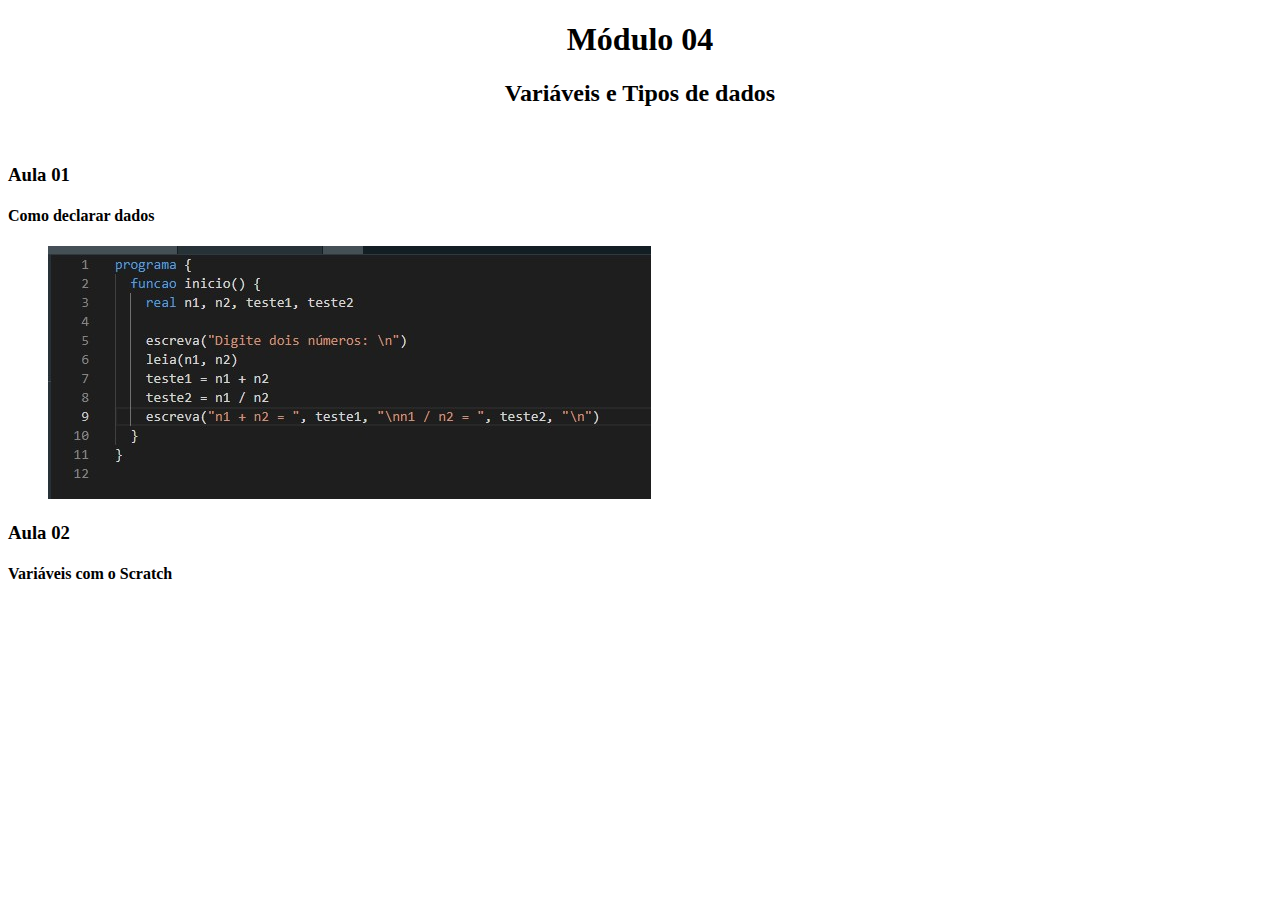
==== Módulo04/index.html @ 3c1dabaa "introMod4/correçõesModAnteriores" ====
<!DOCTYPE html>
<html lang="pt-br">
<head>
    <meta charset="UTF-8">
    <meta http-equiv="X-UA-Compatible" content="IE=edge">
    <meta name="viewport" content="width=device-width, initial-scale=1.0">
    <title>Modulo04</title>
    <link rel="stylesheet" href="style.css">
</head>
<body>
    <h1 align="center">Módulo 04</h1>
    <h2 align="center">Variáveis e Tipos de dados</h2><br>
    <h3>Aula 01</h3>
    <h4>Como declarar dados</h4>
    <p>
        <ul>
            <a href="Files/aula01.por" target="_blank">
                <img src="Files/aula01.portugol.jpg" alt="Portugol"></a>
        </ul>
    </p>
    <h3>Aula 02</h3>
    <h4>Variáveis com o Scratch</h4>
    <p>
        <ul>
            <a href="" target="_blank">
                <img src="" alt=""></a>
        </ul>
    </p>
</body>
</html>
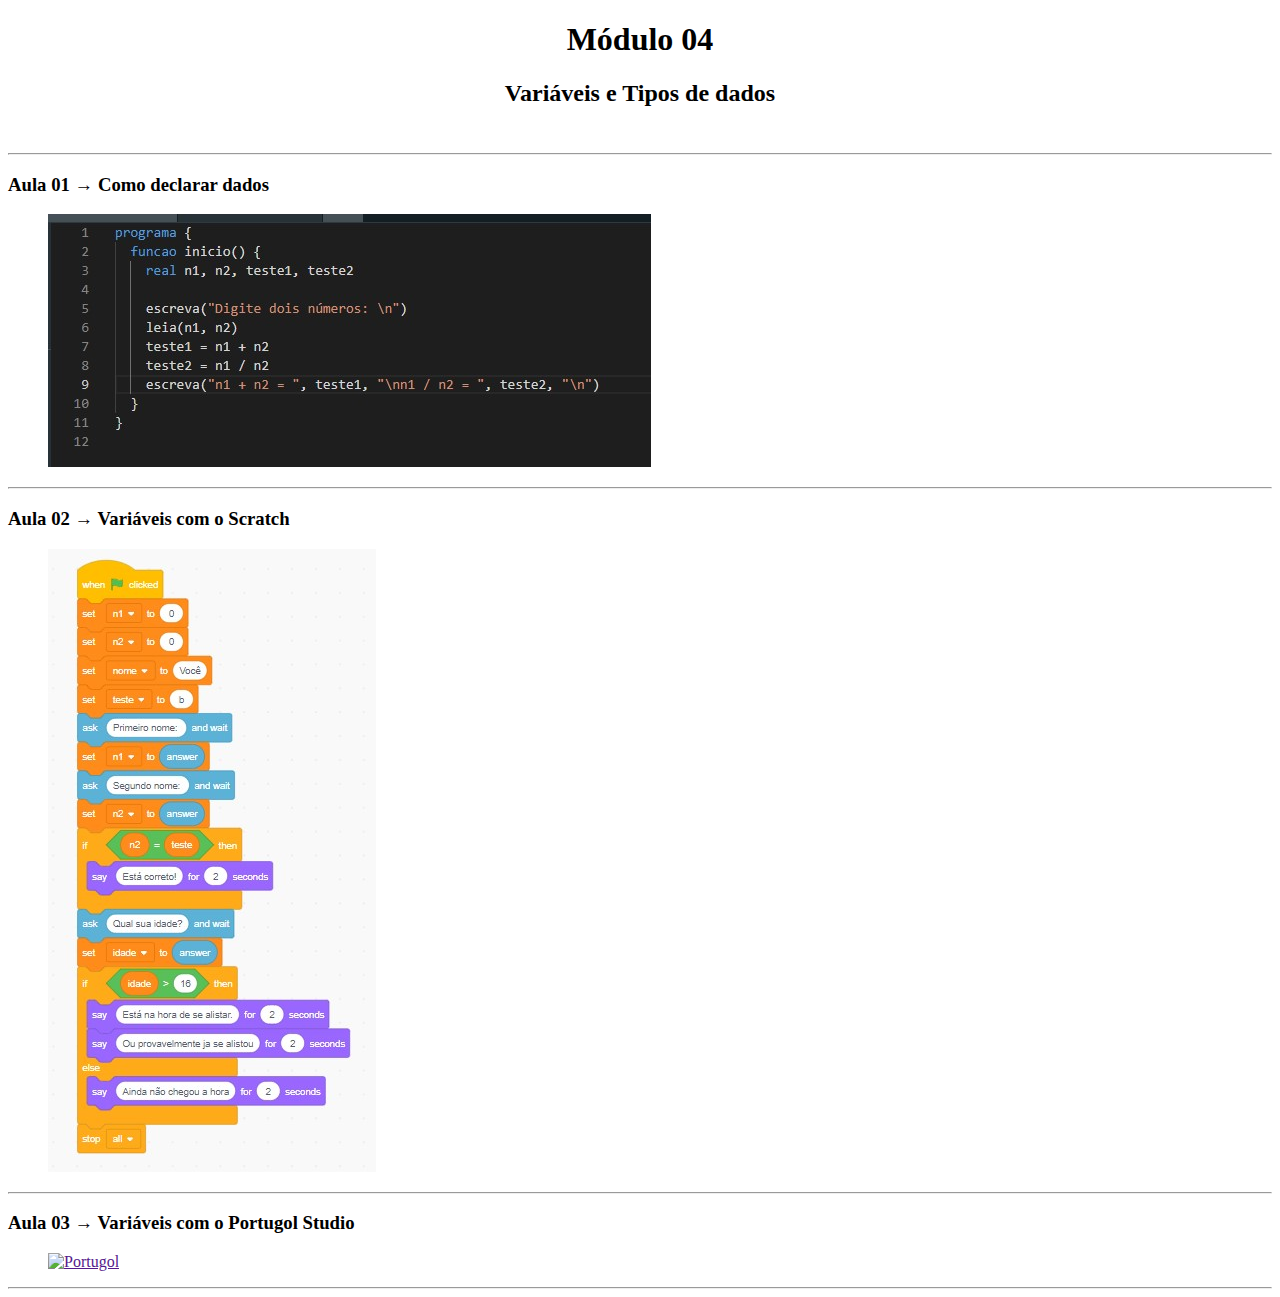
==== commit 89581d53: "Corrections" ====
--- a/Módulo04/index.html
+++ b/Módulo04/index.html
@@ -10,21 +10,30 @@
 <body>
     <h1 align="center">Módulo 04</h1>
     <h2 align="center">Variáveis e Tipos de dados</h2><br>
-    <h3>Aula 01</h3>
-    <h4>Como declarar dados</h4>
+    <hr>
+    <h3>Aula 01 → Como declarar dados</h3>
     <p>
         <ul>
             <a href="Files/aula01.por" target="_blank">
                 <img src="Files/aula01.portugol.jpg" alt="Portugol"></a>
         </ul>
     </p>
-    <h3>Aula 02</h3>
-    <h4>Variáveis com o Scratch</h4>
+    <hr>
+    <h3>Aula 02 → Variáveis com o Scratch</h3>
+    <p>
+        <ul>
+            <a href="Files/Mod4Aula2Scratch.sb3" target="_blank">
+                <img src="Files/Mod4Aula2Scratch.jpg" alt="Scratch"></a>
+        </ul>
+    </p>
+    <hr>
+    <h3>Aula 03 → Variáveis com o Portugol Studio</h3>
     <p>
         <ul>
             <a href="" target="_blank">
-                <img src="" alt=""></a>
+                <img src="" alt="Portugol"></a>
         </ul>
     </p>
+    <hr>
 </body>
 </html>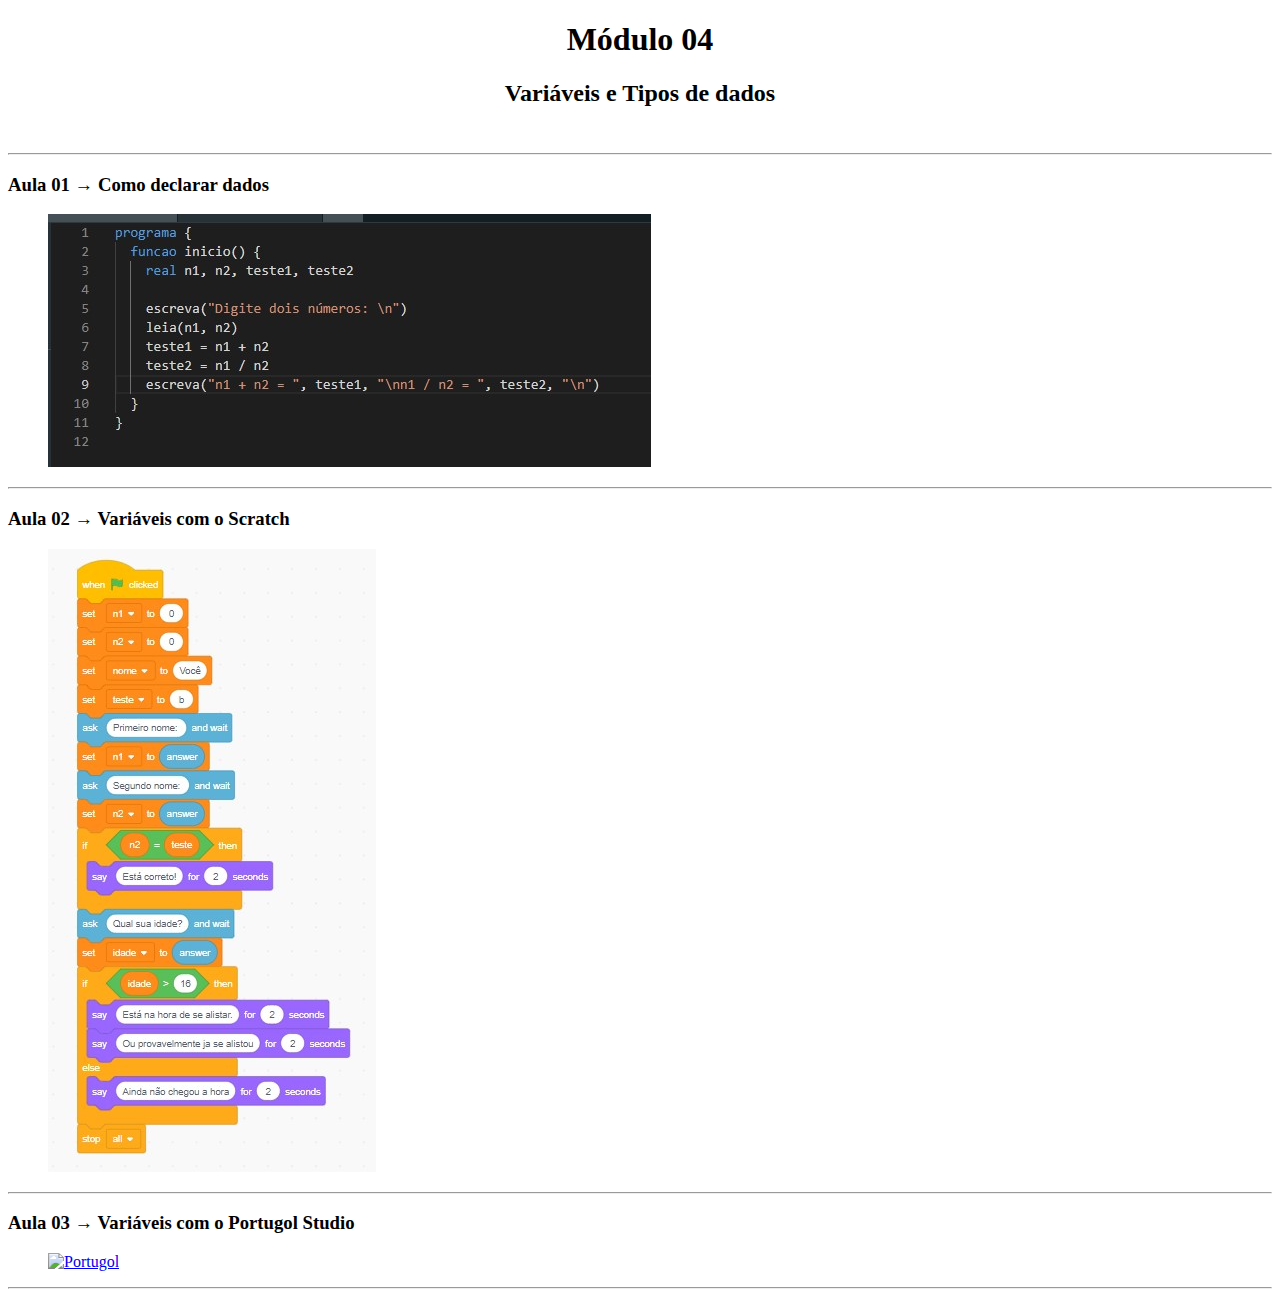
==== commit b4f5f238: "Portugol com erro" ====
--- a/Módulo04/index.html
+++ b/Módulo04/index.html
@@ -30,7 +30,7 @@
     <h3>Aula 03 → Variáveis com o Portugol Studio</h3>
     <p>
         <ul>
-            <a href="" target="_blank">
+            <a href="Files/Mod4Aula03.por" target="_blank">
                 <img src="" alt="Portugol"></a>
         </ul>
     </p>
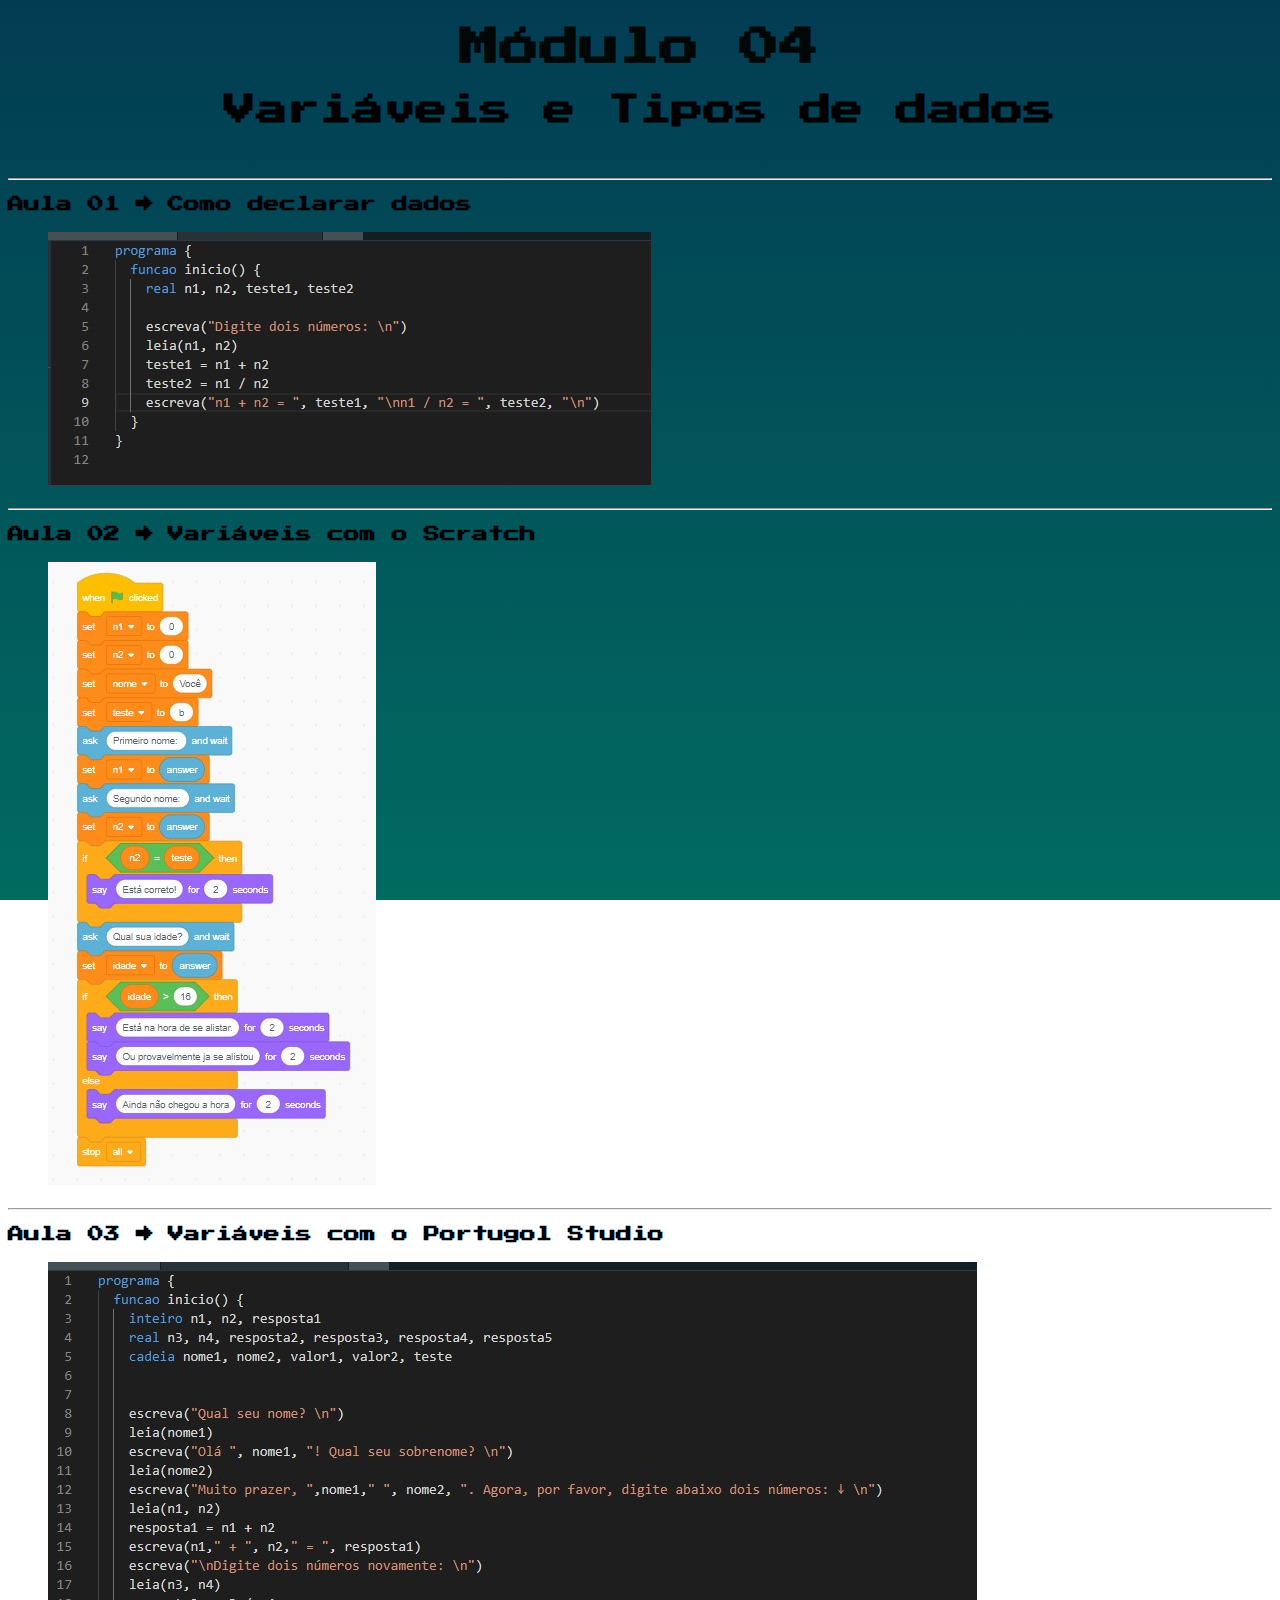
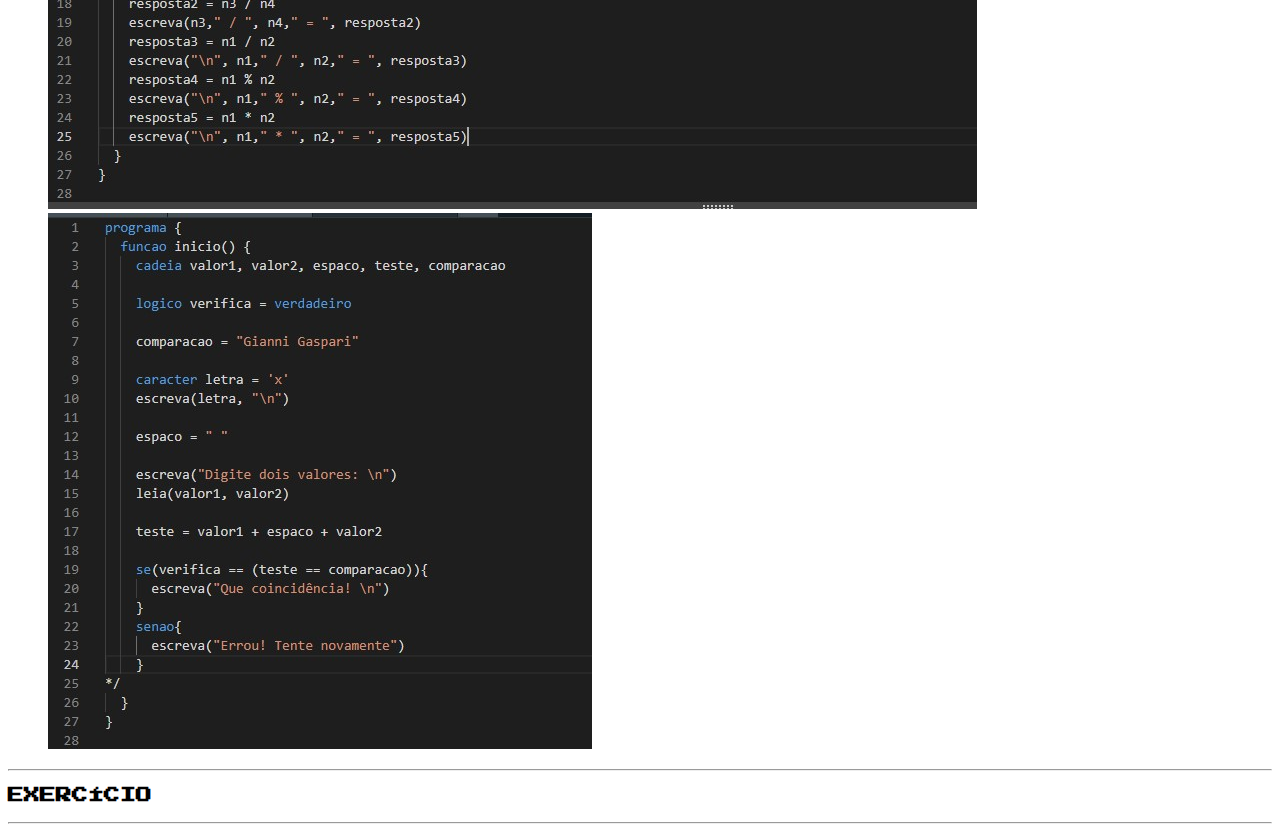
==== commit 941ed1f4: "indentação css / aula 03" ====
--- a/Módulo04/index.html
+++ b/Módulo04/index.html
@@ -31,8 +31,45 @@
     <p>
         <ul>
             <a href="Files/Mod4Aula03.por" target="_blank">
-                <img src="" alt="Portugol"></a>
+                <img src="Files/Mod04Aula03.portugol.jpg" alt="Portugol"></a>
+            <a href="Files/Mod04Aula03_02.portugol.jpg" target="_blank">
+                <img src="Files/Mod04Aula03_02.portugol.jpg" alt="Portugol"></a>
         </ul>
+    <hr>
+    <h3>EXERCÍCIO</h3>
+    <p>
+
+    </p>
+
+        <!-- Portugol Deu erro no download do arquivo
+programa {
+  funcao inicio() {
+    inteiro n1, n2, resposta1
+    real n3, n4, resposta2, resposta3, resposta4, resposta5
+    cadeia nome1, nome2, valor1, valor2, teste
+
+    
+    escreva("Qual seu nome? \n")
+    leia(nome1)
+    escreva("Olá ", nome1, "! Qual seu sobrenome? \n")
+    leia(nome2)
+    escreva("Muito prazer, ",nome1," ", nome2, ". Agora, por favor, digite abaixo dois números: ↓ \n")
+    leia(n1, n2)
+    resposta1 = n1 + n2
+    escreva(n1," + ", n2," = ", resposta1)
+    escreva("\nDigite dois números novamente: \n")
+    leia(n3, n4)
+    resposta2 = n3 / n4
+    escreva(n3," / ", n4," = ", resposta2)
+    resposta3 = n1 / n2
+    escreva("\n", n1," / ", n2," = ", resposta3)
+    resposta4 = n1 % n2
+    escreva("\n", n1," % ", n2," = ", resposta4)
+    resposta5 = n1 * n2
+    escreva("\n", n1," * ", n2," = ", resposta5)
+  }
+}
+        -->
     </p>
     <hr>
 </body>
--- a/Módulo04/style.css
+++ b/Módulo04/style.css
@@ -0,0 +1,42 @@
+@charset "UTF-8";
+
+@import url('https://fonts.googleapis.com/css2?family=Amatic+SC:wght@400;700&display=swap'); 
+@import url('https://fonts.googleapis.com/css2?family=Press+Start+2P&display=swap');
+body {
+    background-image: linear-gradient(#023c53, #016b60);
+    background-attachment: fixed;
+    font-family: Arial, Helvetica, sans-serif;
+    font-size: 1em;
+    color: black;
+}
+h1 {
+    font-family: 'Press Start 2P', cursive;
+    font-size: 2.5em;
+    color: #000706;
+}
+h2 {
+    font-family: 'Press Start 2P', cursive;
+    font-size: 2em;
+}
+h3 {
+    font-family: 'Press Start 2P', cursive;
+    font-size: 1em;
+}
+h4 {
+    font-family: 'Press Start 2P', cursive;
+    font-size: 0.75em;
+}
+li {
+    font-family: 'Press Start 2P', cursive;
+    font-size: 0.9em;
+    color: #aec57b;
+}
+p {
+    font-family: monospace;
+    font-size: 1.5em;
+    color: #000706;
+    
+}
+a {
+color: rgb(197, 19, 19);
+}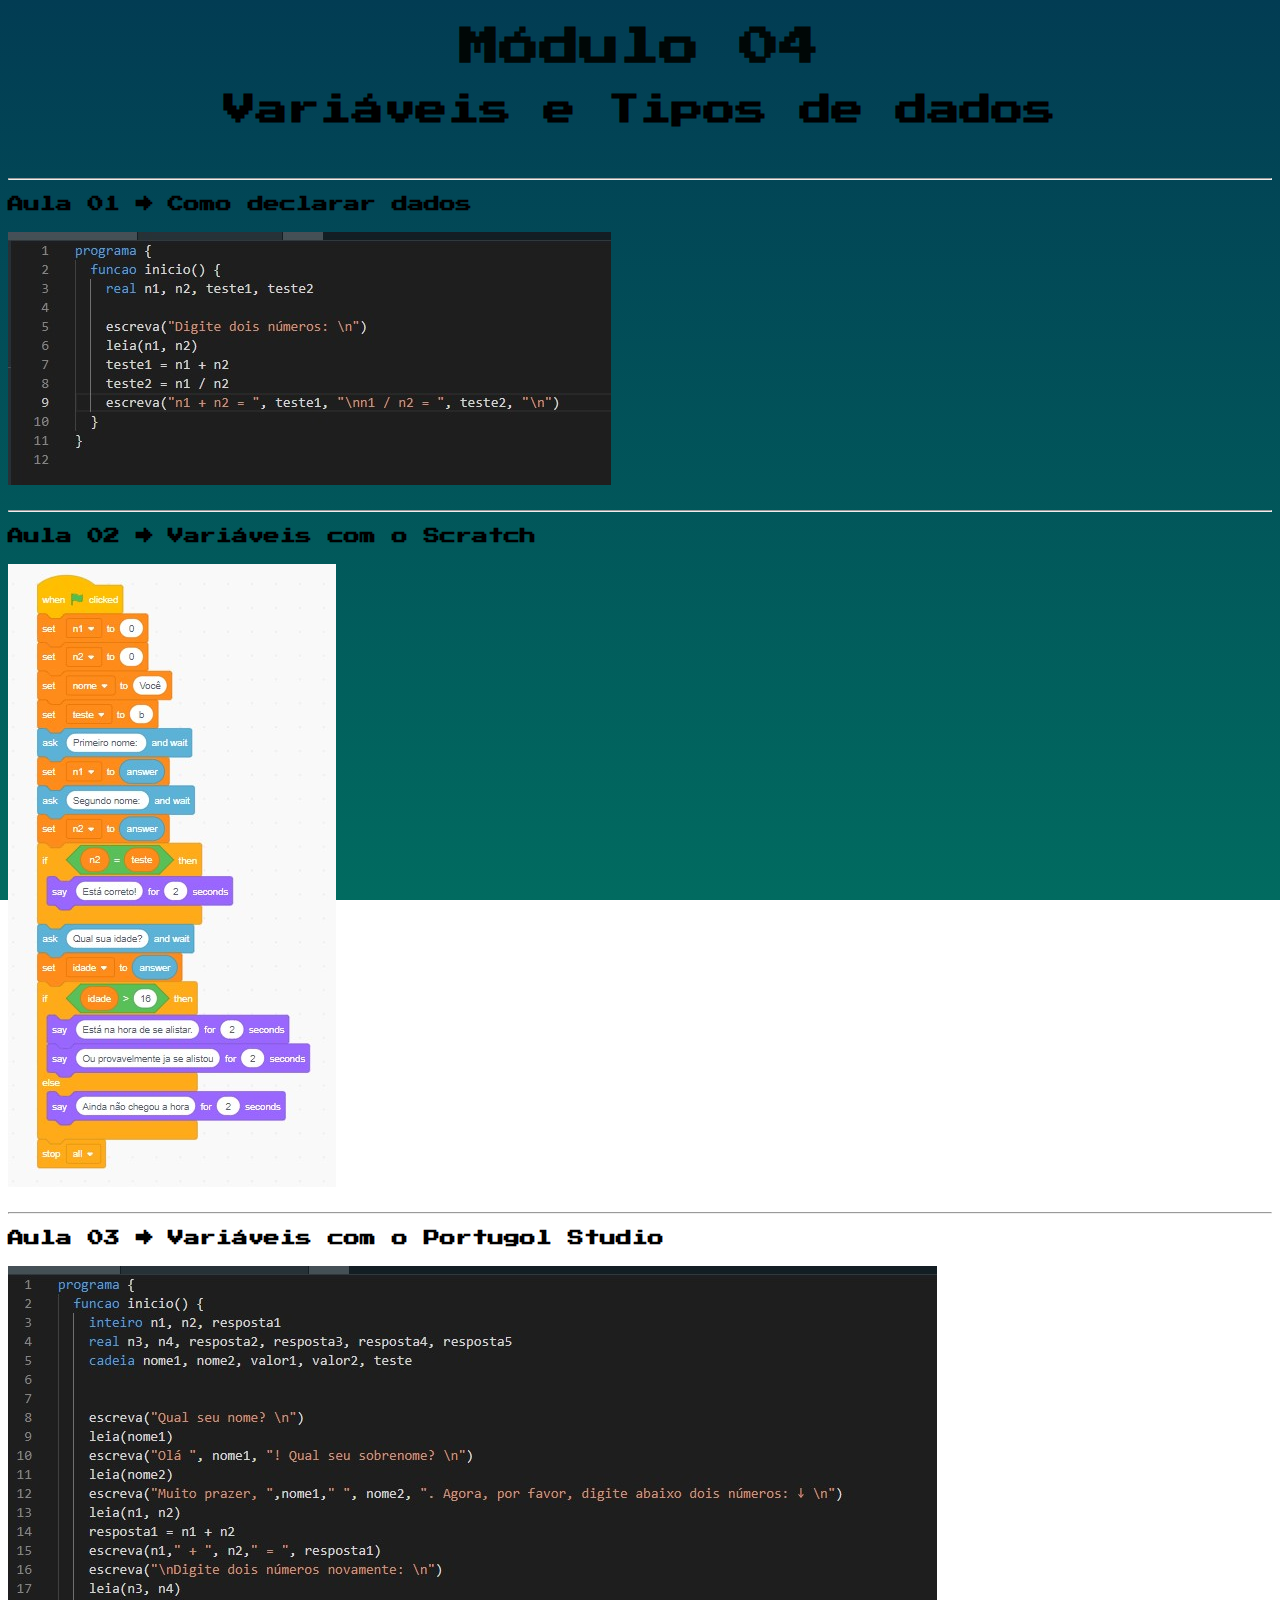
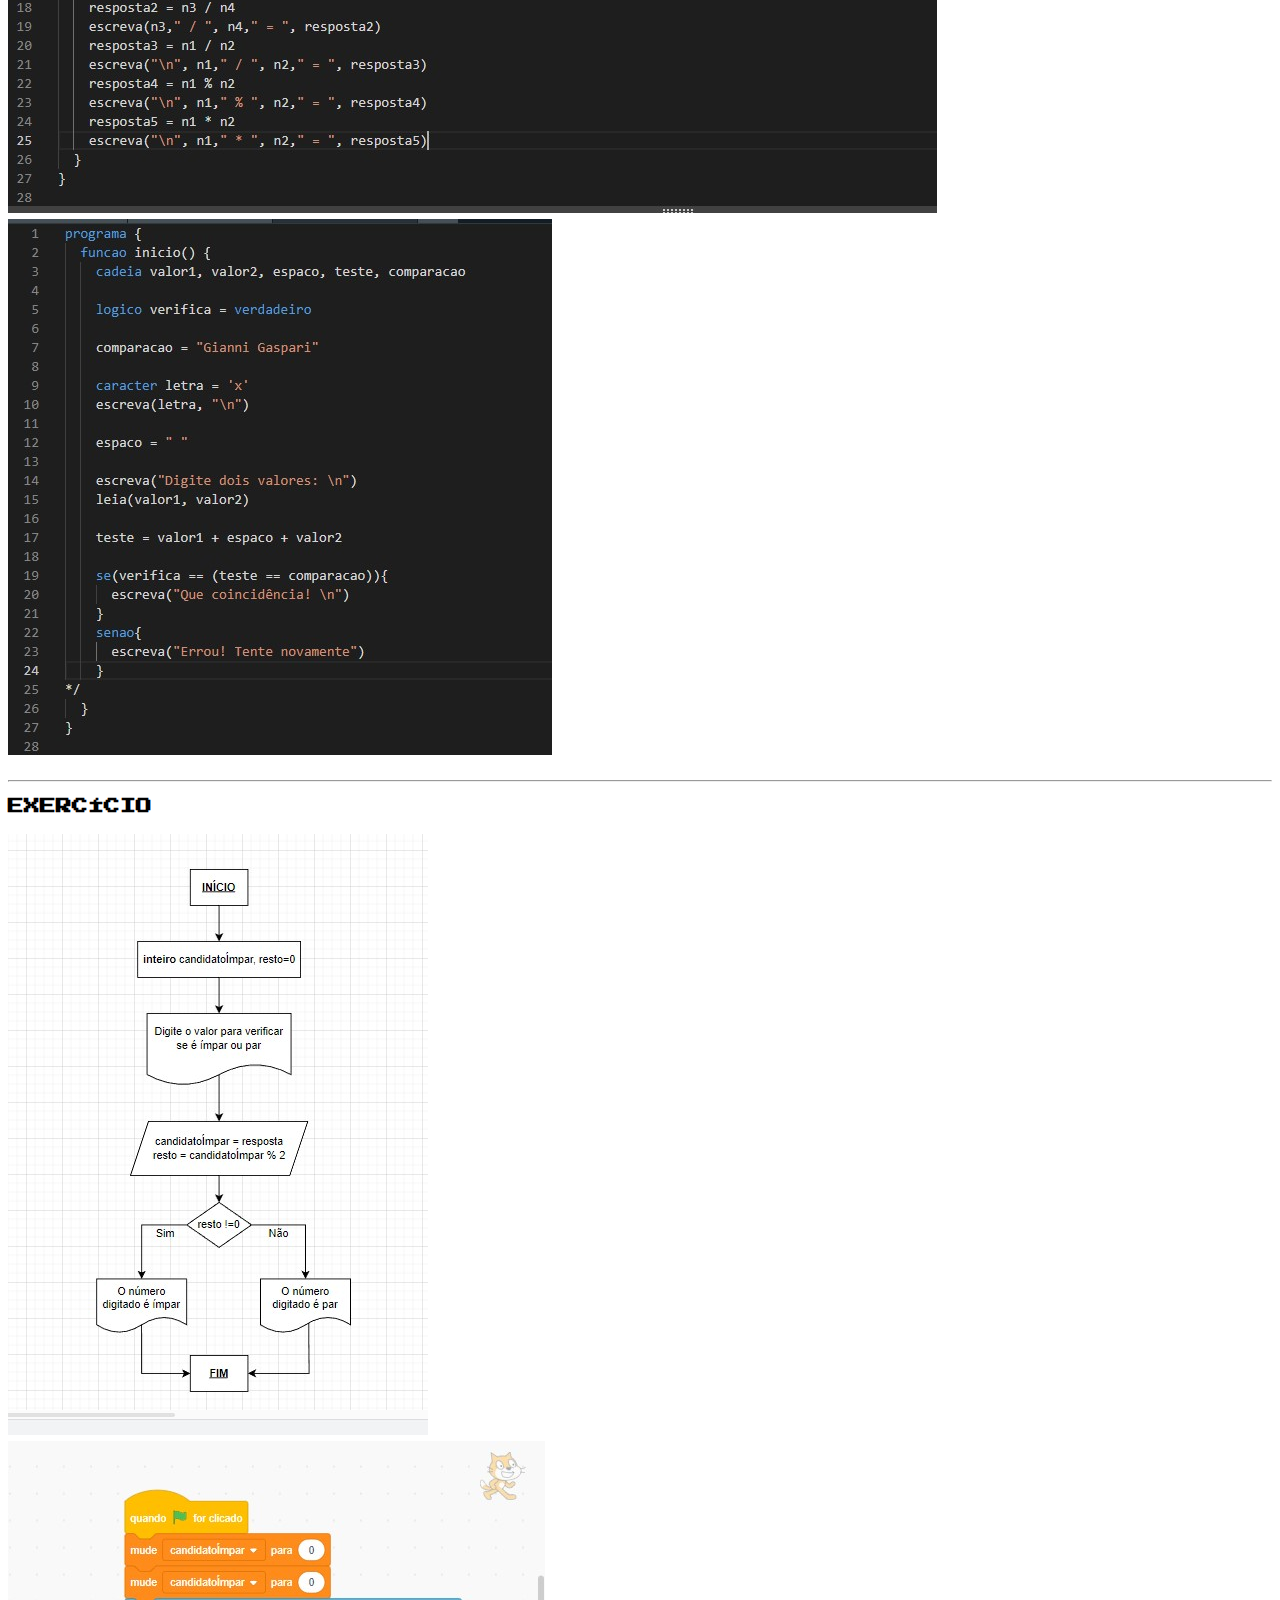
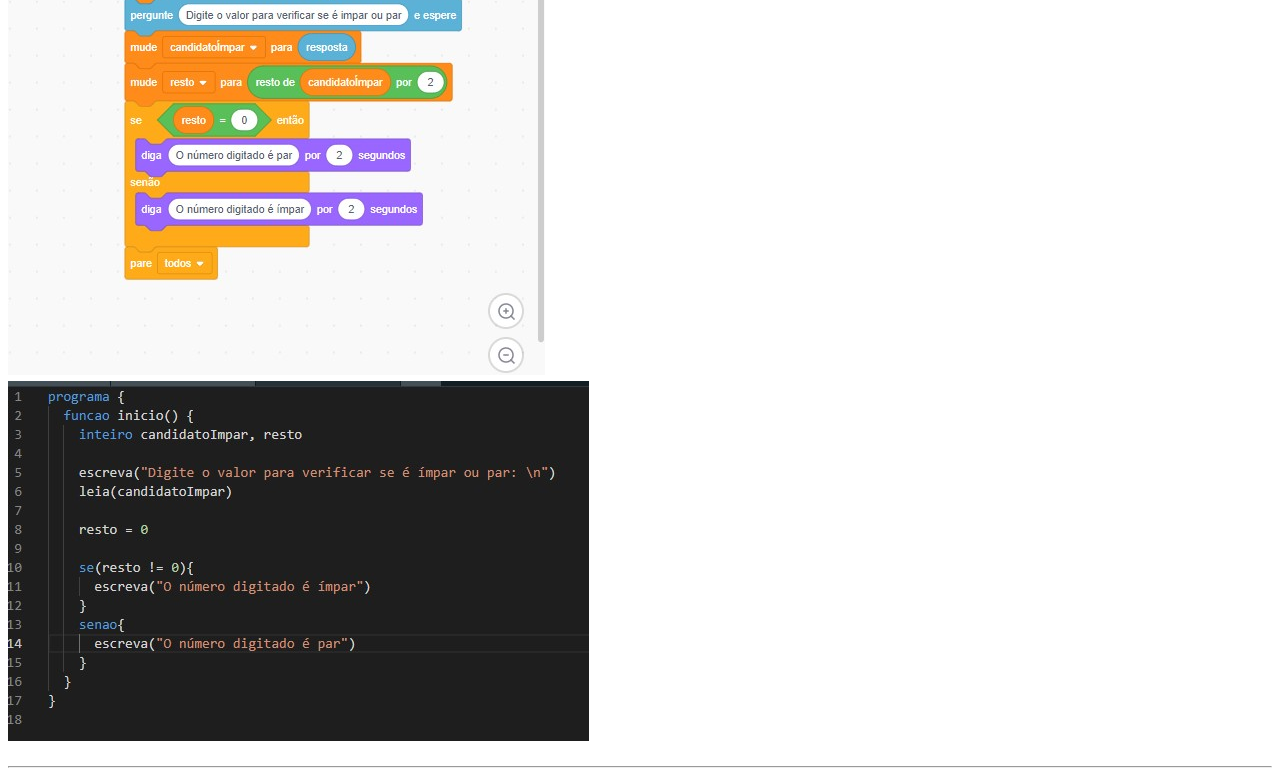
==== commit b2927944: "exercícios - fim do módulo" ====
--- a/Módulo04/index.html
+++ b/Módulo04/index.html
@@ -13,32 +13,39 @@
     <hr>
     <h3>Aula 01 → Como declarar dados</h3>
     <p>
-        <ul>
-            <a href="Files/aula01.por" target="_blank">
-                <img src="Files/aula01.portugol.jpg" alt="Portugol"></a>
-        </ul>
+        <a href="Files/aula01.por" target="_blank">
+            <img src="Files/aula01.portugol.jpg" alt="Portugol"></a>
     </p>
     <hr>
     <h3>Aula 02 → Variáveis com o Scratch</h3>
     <p>
-        <ul>
-            <a href="Files/Mod4Aula2Scratch.sb3" target="_blank">
-                <img src="Files/Mod4Aula2Scratch.jpg" alt="Scratch"></a>
-        </ul>
+        <a href="Files/Mod4Aula2Scratch.sb3" target="_blank">
+            <img src="Files/Mod4Aula2Scratch.jpg" alt="Scratch"></a>
     </p>
     <hr>
     <h3>Aula 03 → Variáveis com o Portugol Studio</h3>
     <p>
-        <ul>
-            <a href="Files/Mod4Aula03.por" target="_blank">
-                <img src="Files/Mod04Aula03.portugol.jpg" alt="Portugol"></a>
-            <a href="Files/Mod04Aula03_02.portugol.jpg" target="_blank">
-                <img src="Files/Mod04Aula03_02.portugol.jpg" alt="Portugol"></a>
-        </ul>
+        <a href="Files/Mod4Aula03.por" target="_blank">
+            <img src="Files/Mod04Aula03.portugol.jpg" alt="Portugol">
+        </a>
+        <a href="Files/Mod04Aula03_02.por" target="_blank">
+            <img src="Files/Mod04Aula03_02.portugol.jpg" alt="Portugol">
+        </a>
+    </p>    
     <hr>
     <h3>EXERCÍCIO</h3>
     <p>
-
+        <a href="Files/ExMod04.jpg">
+            <img src="Files/ExMod04.jpg" alt="Fluxograma">
+        </a>
+        <br>
+        <a href="Files/ExMod04.sb3">
+            <img src="Files/ExMod04Scratch.jpg" alt="Scratch">
+        </a>
+        <br>
+        <a href="Files/ExMod04.por">
+            <img src="Files/ExMod04Portugol.jpg" alt="Portugol">
+        </a>
     </p>
 
         <!-- Portugol Deu erro no download do arquivo
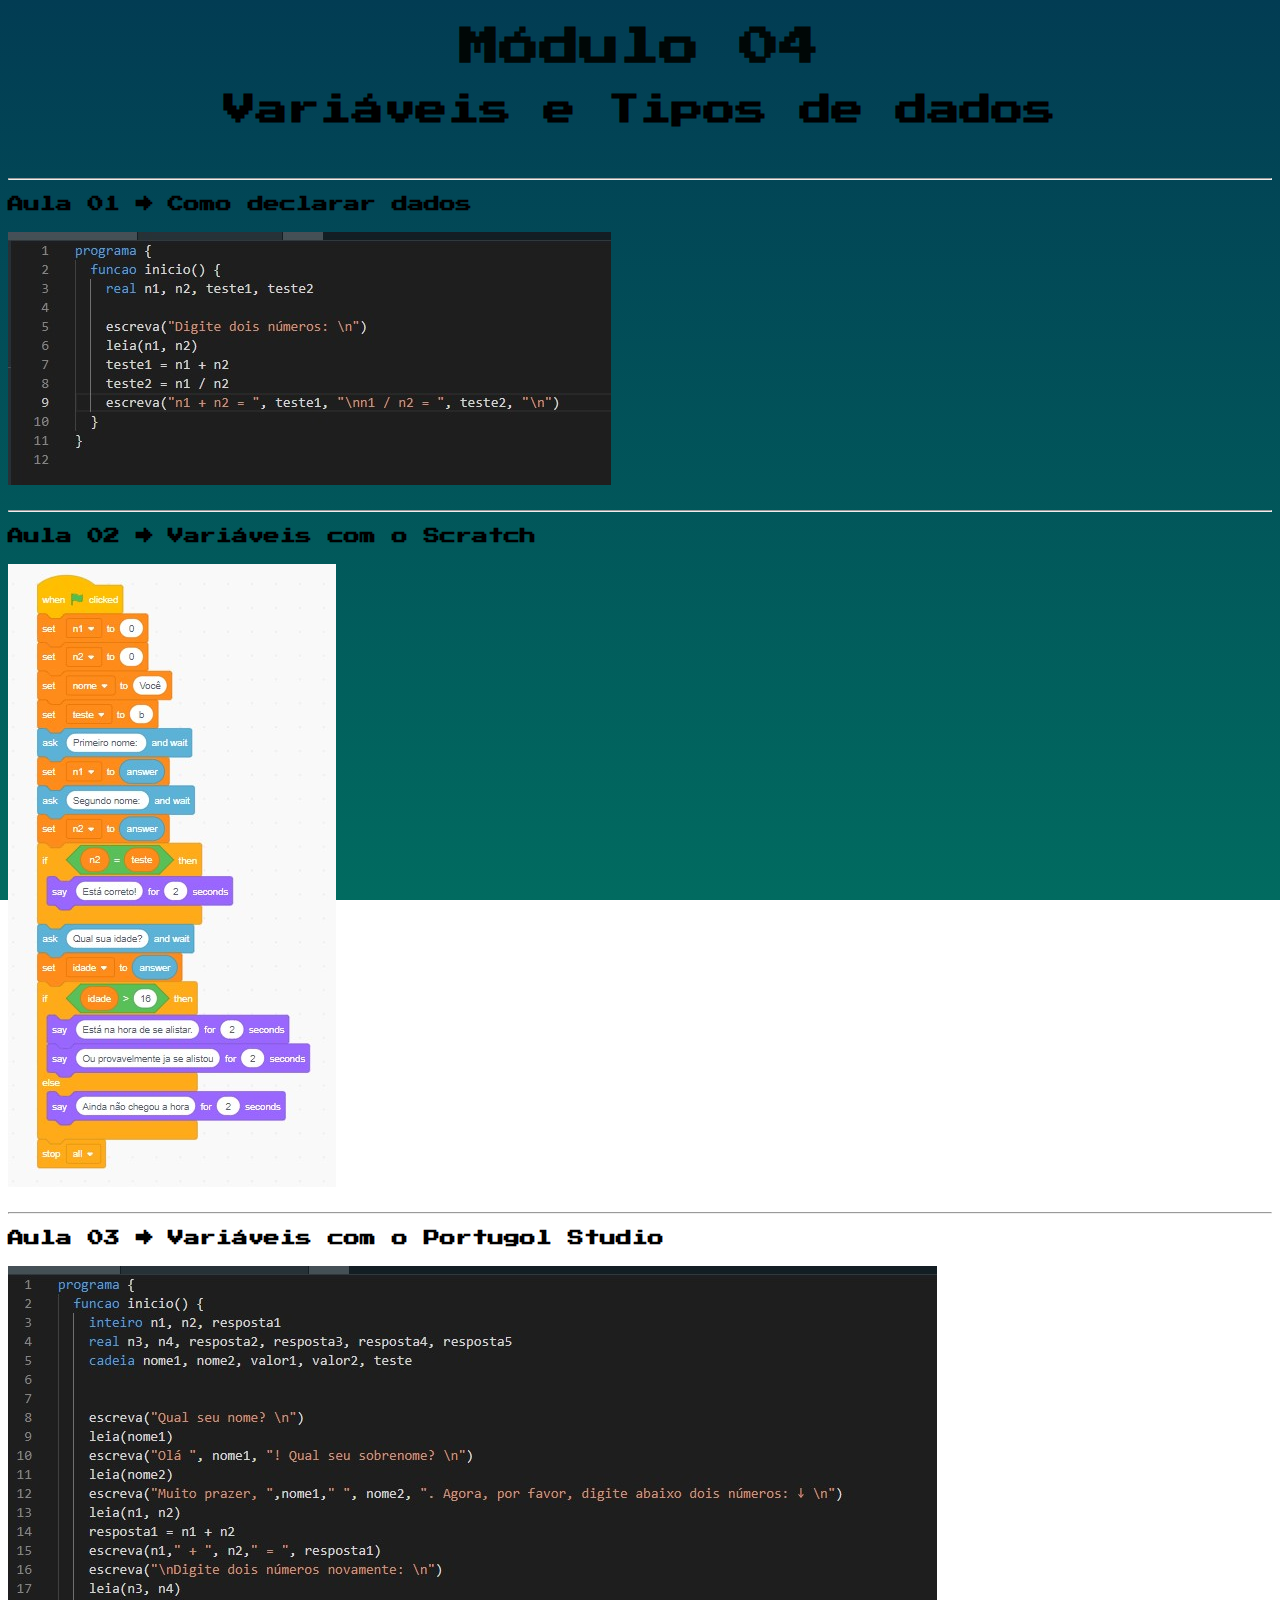
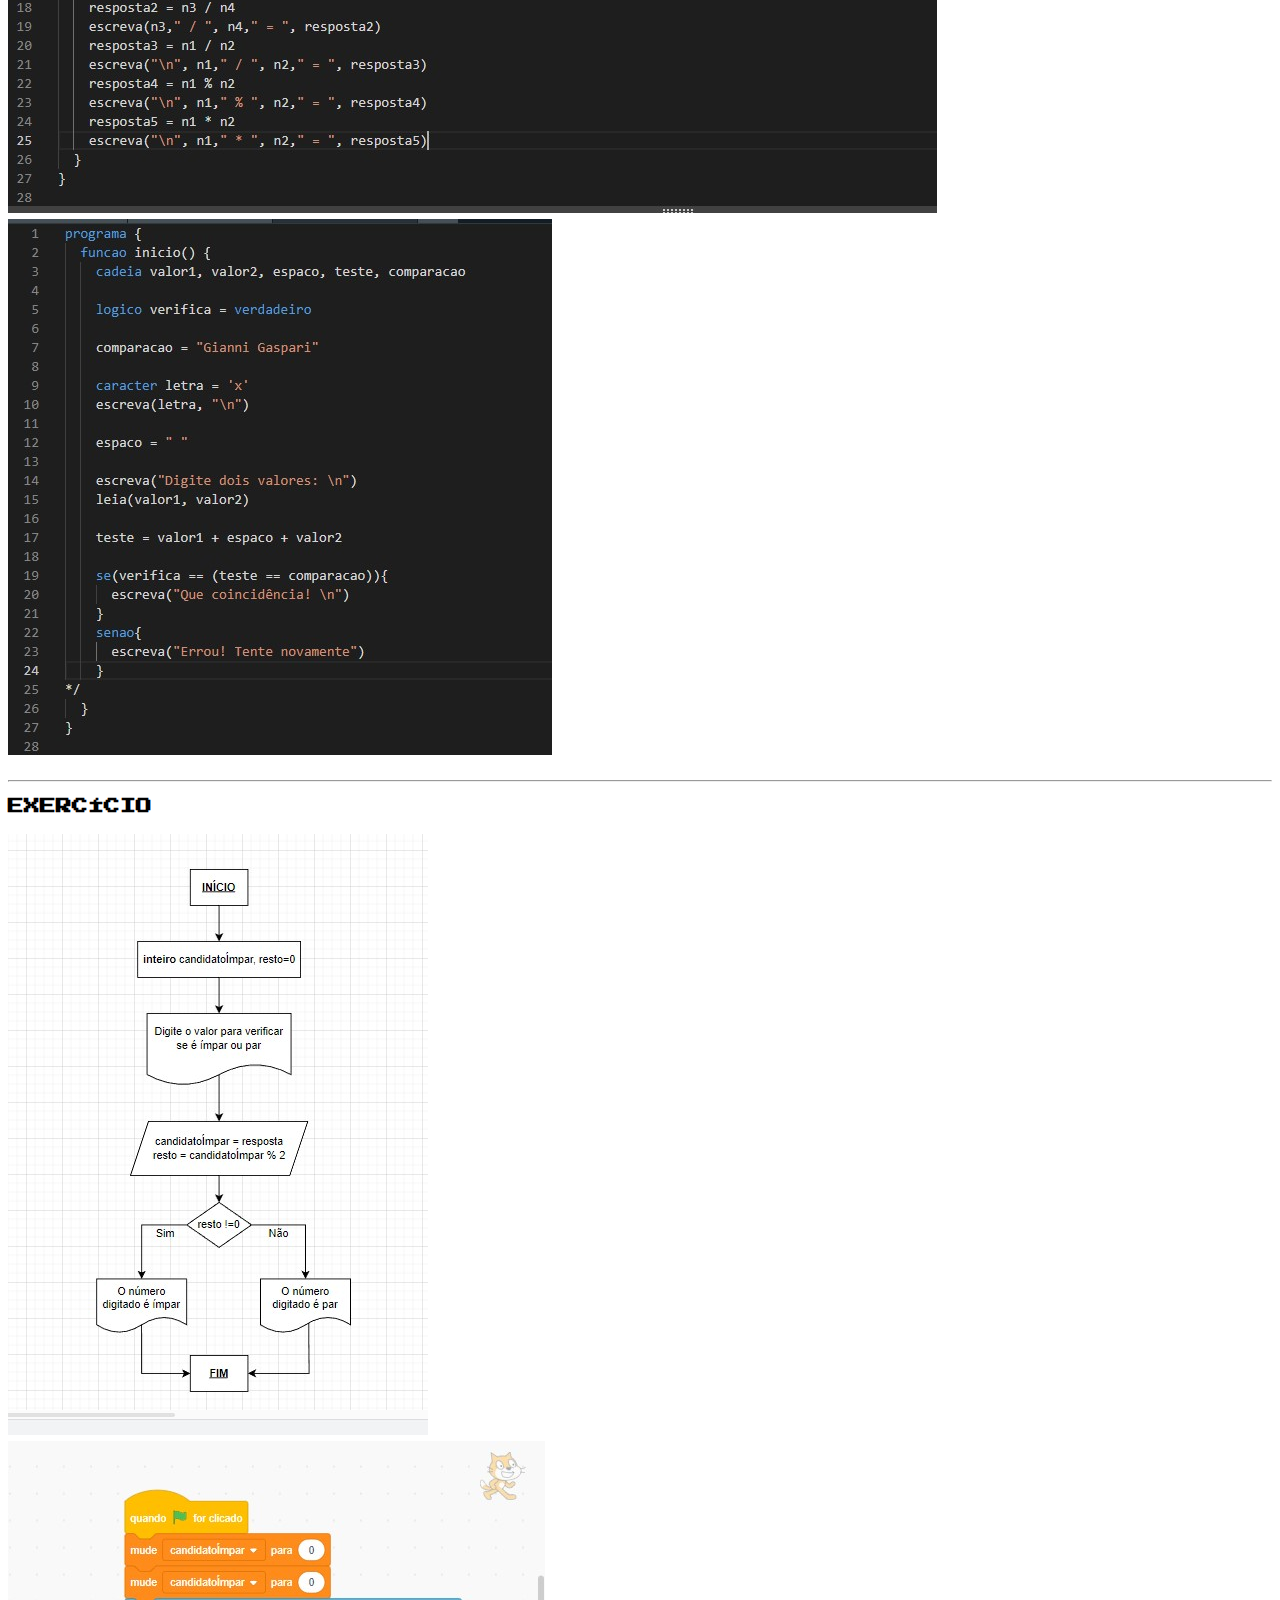
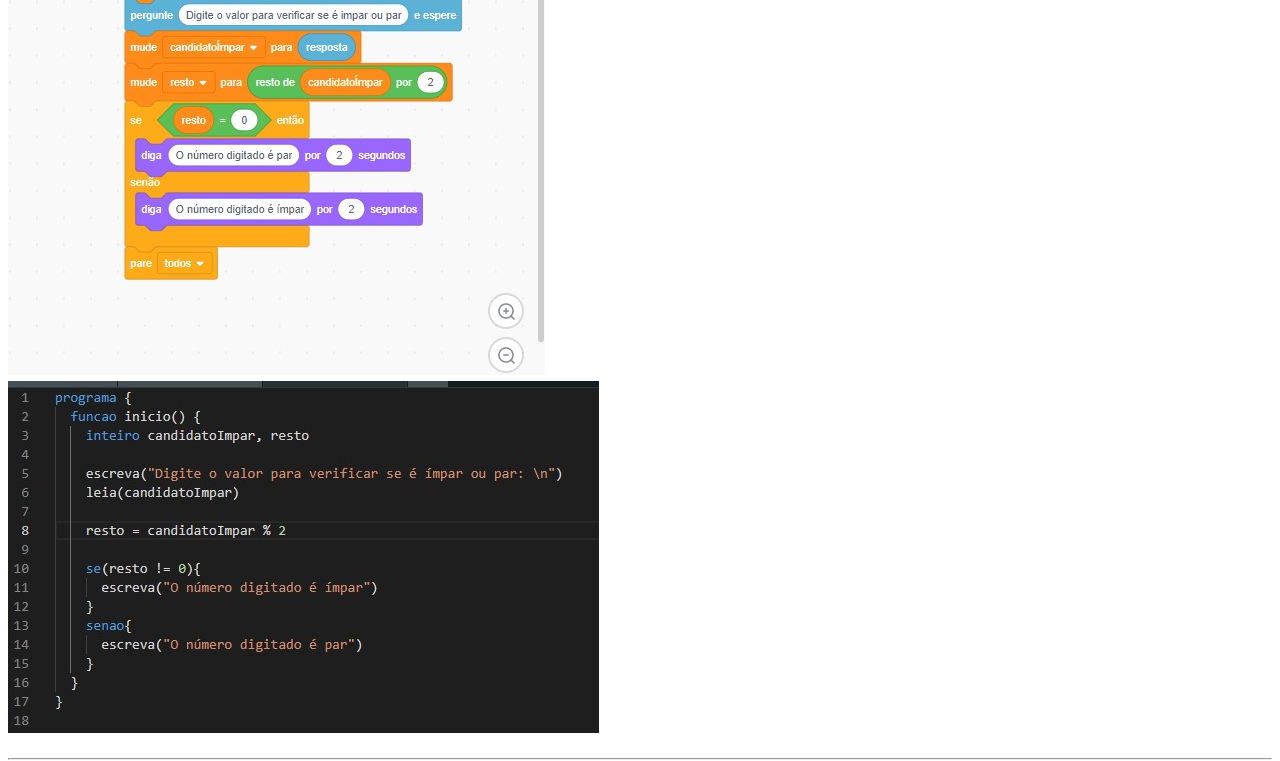
==== commit 264499e4: "correção Portugol" ====
--- a/Módulo04/index.html
+++ b/Módulo04/index.html
@@ -43,8 +43,8 @@
             <img src="Files/ExMod04Scratch.jpg" alt="Scratch">
         </a>
         <br>
-        <a href="Files/ExMod04.por">
-            <img src="Files/ExMod04Portugol.jpg" alt="Portugol">
+        <a href="Files/ExMod04correcao.por">
+            <img src="Files/ExMod04Portugol-correcao.jpg" alt="Portugol">
         </a>
     </p>
 
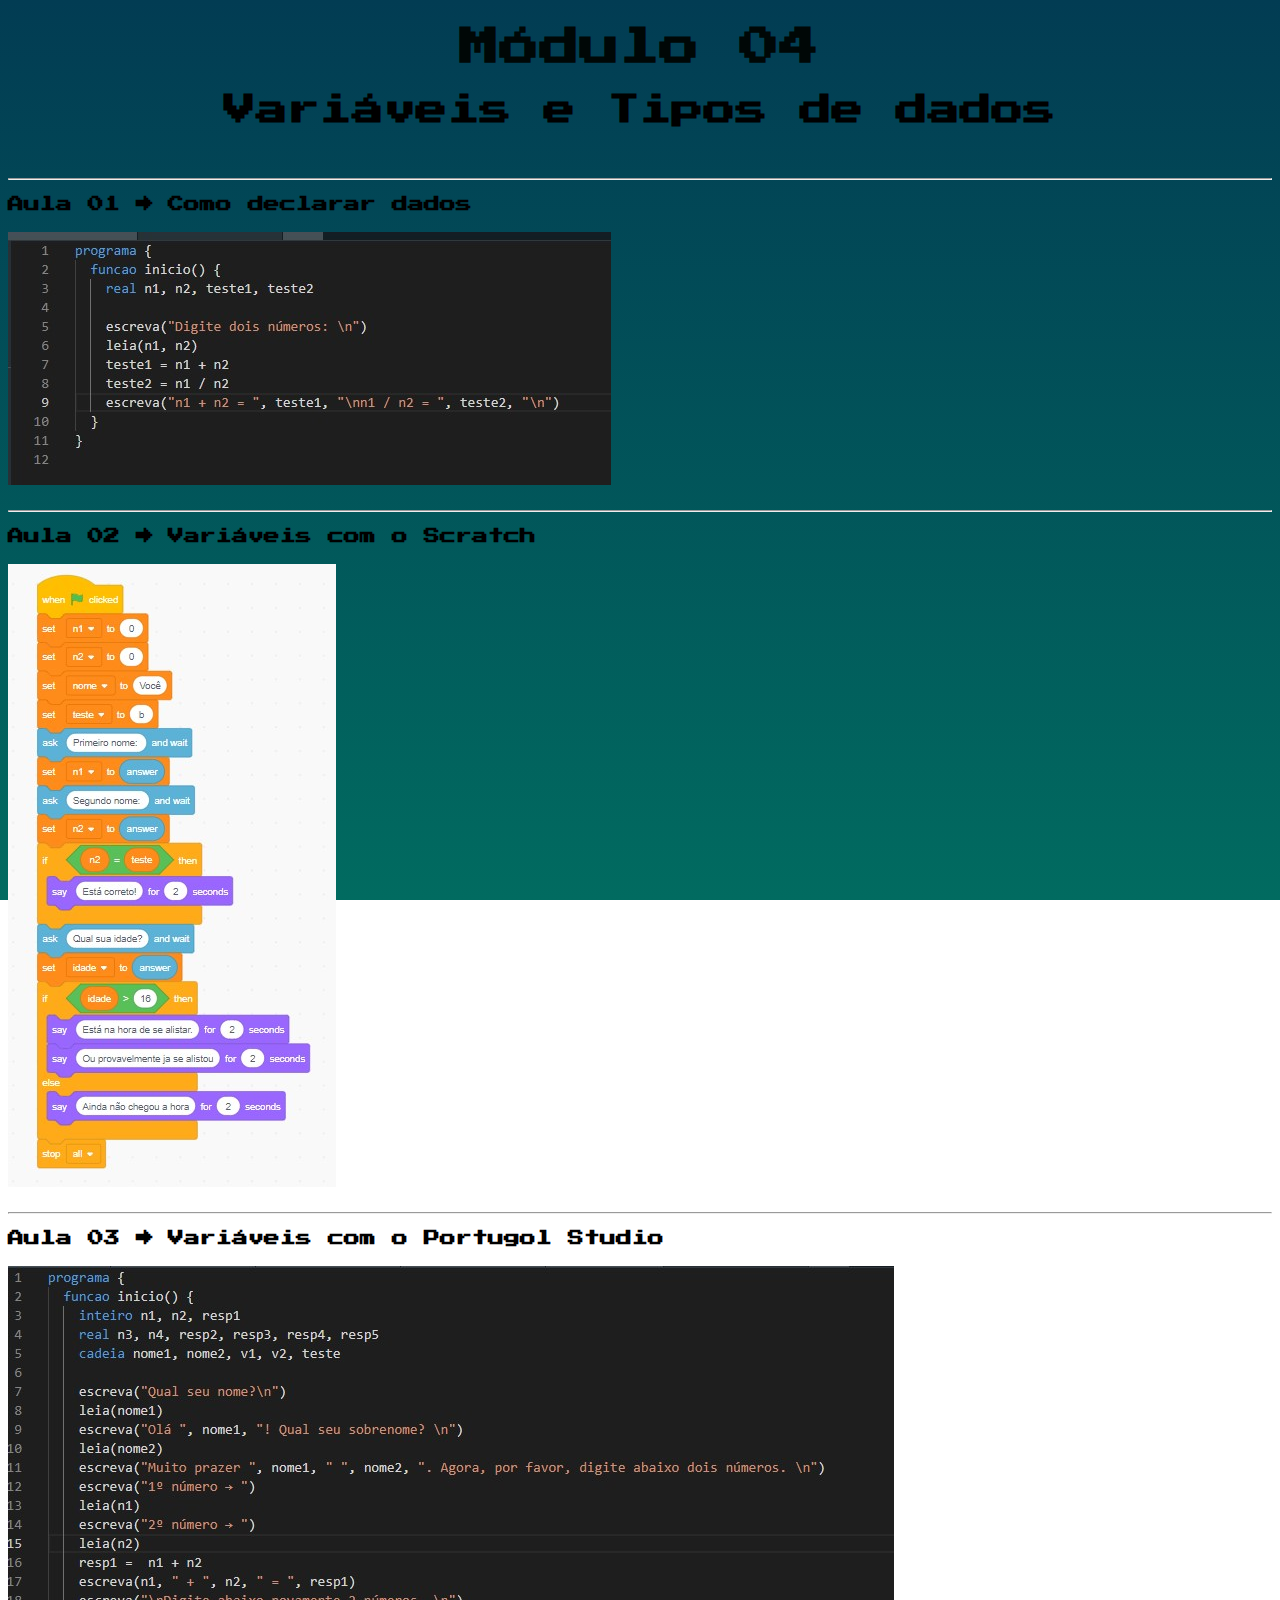
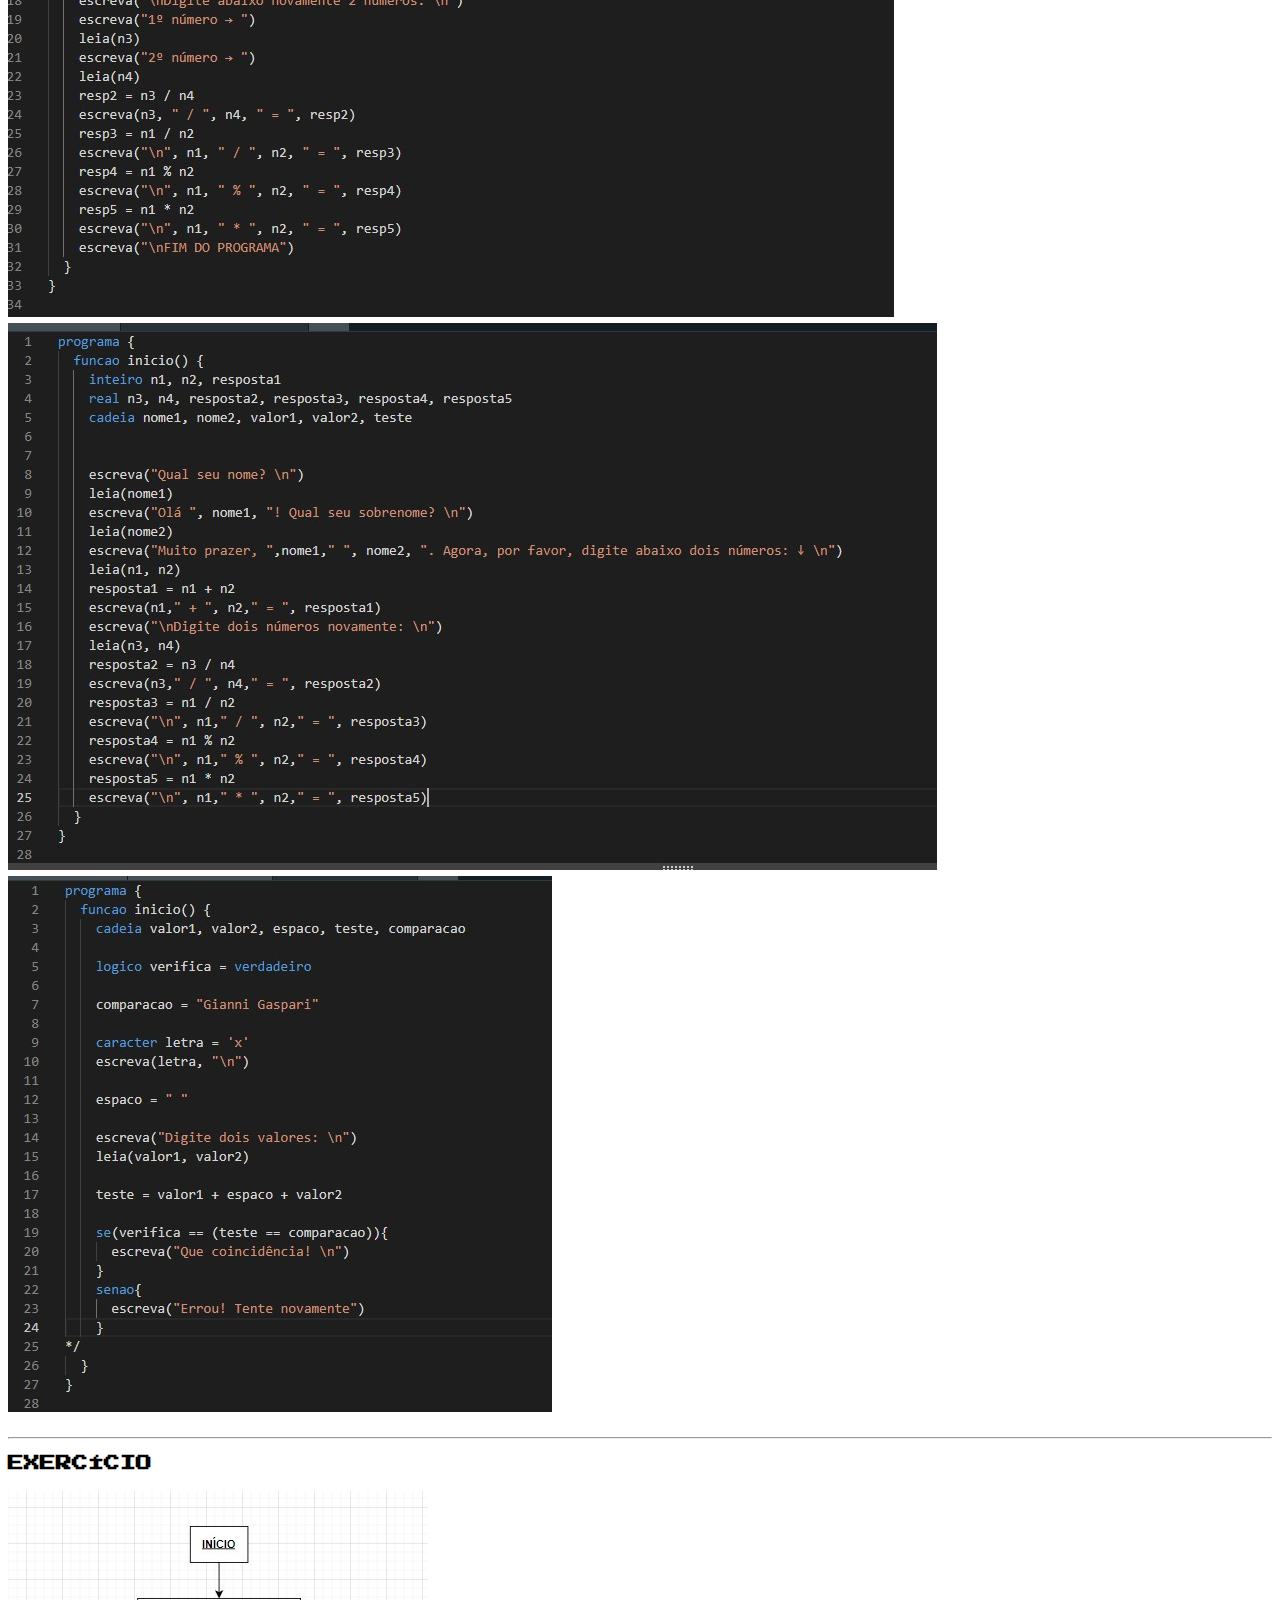
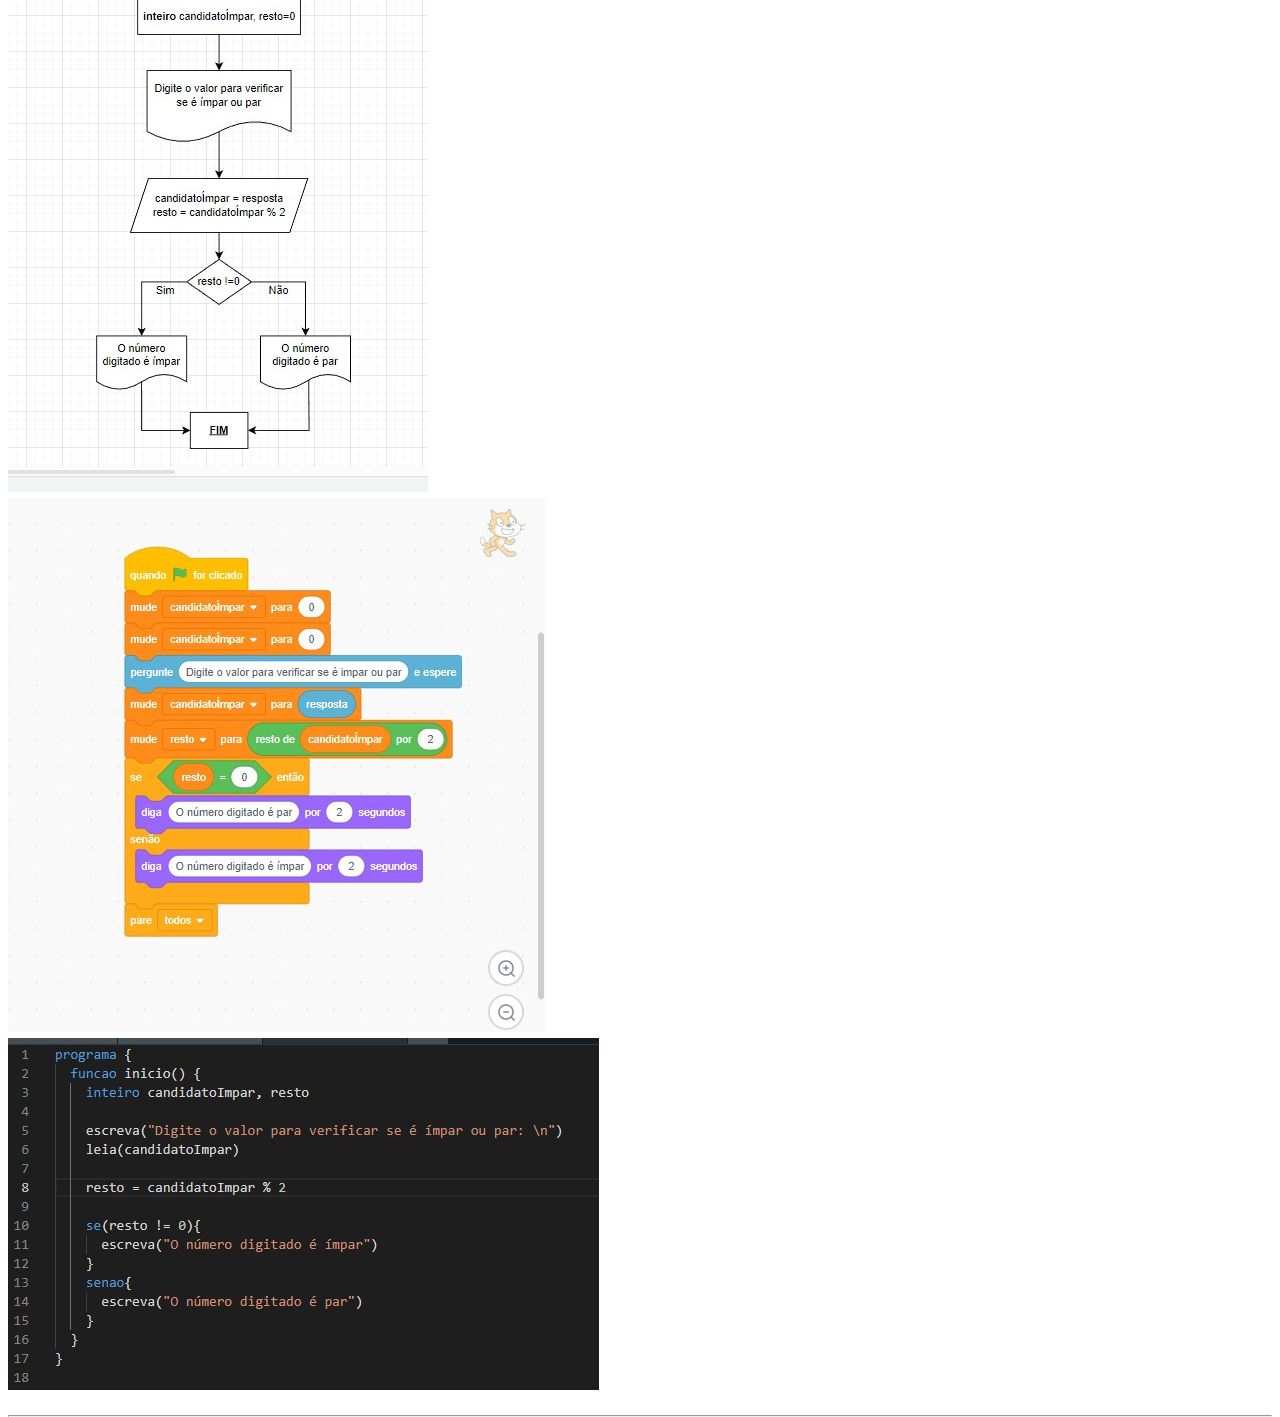
==== commit 82f5b74d: "portugol que faltava no mod04" ====
--- a/Módulo04/index.html
+++ b/Módulo04/index.html
@@ -25,7 +25,10 @@
     <hr>
     <h3>Aula 03 → Variáveis com o Portugol Studio</h3>
     <p>
-        <a href="Files/Mod4Aula03.por" target="_blank">
+        <a href="Files/Mod04Aula03_.jpg" target="_blank">
+            <img src="Files/Mod04Aula03_.jpg" alt="Portugol">
+        </a>
+        <a href="Files/Mod04Aula03.portugol.jpg" target="_blank">
             <img src="Files/Mod04Aula03.portugol.jpg" alt="Portugol">
         </a>
         <a href="Files/Mod04Aula03_02.por" target="_blank">
@@ -47,37 +50,6 @@
             <img src="Files/ExMod04Portugol-correcao.jpg" alt="Portugol">
         </a>
     </p>
-
-        <!-- Portugol Deu erro no download do arquivo
-programa {
-  funcao inicio() {
-    inteiro n1, n2, resposta1
-    real n3, n4, resposta2, resposta3, resposta4, resposta5
-    cadeia nome1, nome2, valor1, valor2, teste
-
-    
-    escreva("Qual seu nome? \n")
-    leia(nome1)
-    escreva("Olá ", nome1, "! Qual seu sobrenome? \n")
-    leia(nome2)
-    escreva("Muito prazer, ",nome1," ", nome2, ". Agora, por favor, digite abaixo dois números: ↓ \n")
-    leia(n1, n2)
-    resposta1 = n1 + n2
-    escreva(n1," + ", n2," = ", resposta1)
-    escreva("\nDigite dois números novamente: \n")
-    leia(n3, n4)
-    resposta2 = n3 / n4
-    escreva(n3," / ", n4," = ", resposta2)
-    resposta3 = n1 / n2
-    escreva("\n", n1," / ", n2," = ", resposta3)
-    resposta4 = n1 % n2
-    escreva("\n", n1," % ", n2," = ", resposta4)
-    resposta5 = n1 * n2
-    escreva("\n", n1," * ", n2," = ", resposta5)
-  }
-}
-        -->
-    </p>
     <hr>
 </body>
 </html>